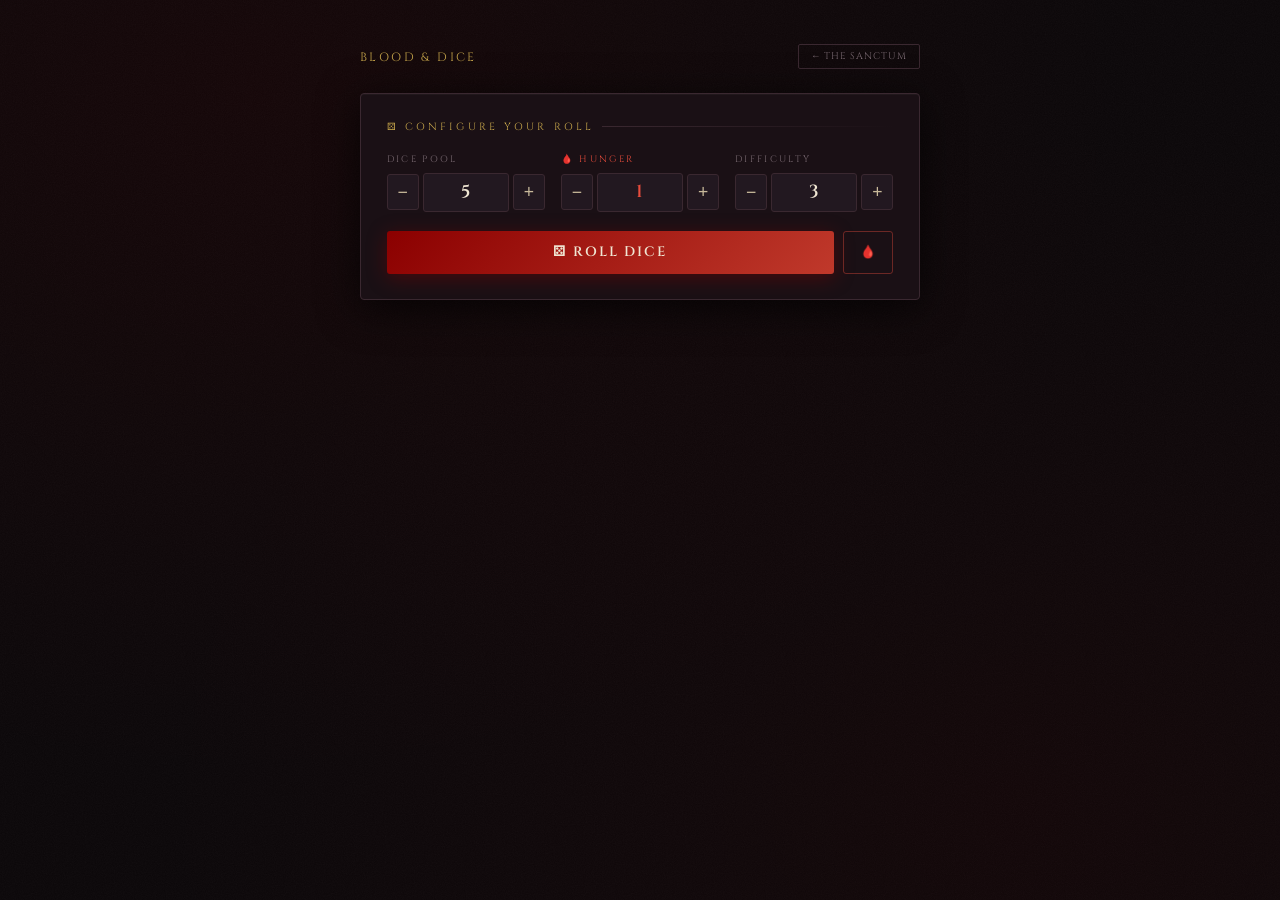
==== apps/dice.html @ d22b2526 "Rework for hosted service" ====
<!DOCTYPE html>
<html lang="en">
<head>
<meta charset="UTF-8">
<meta name="viewport" content="width=device-width, initial-scale=1.0, user-scalable=no">
<title>Blood &amp; Dice — Vampire: the Masquerade</title>
<link rel="stylesheet" href="../shared/style.css">
<style>
  .controls-grid {
    display: grid;
    grid-template-columns: repeat(3, 1fr);
    gap: 1rem;
    margin-bottom: 1.2rem;
  }
  .control-group label {
    display: block;
    font-family: 'Cinzel', serif;
    font-size: 0.58rem;
    letter-spacing: 0.25em;
    text-transform: uppercase;
    color: var(--text-dim);
    margin-bottom: 0.5rem;
  }
  .control-group.hunger label { color: var(--hunger); }
  .control-group.hunger .stepper input { color: var(--hunger); }

  .btn-row { display: flex; gap: 0.6rem; }
  .btn-rouse {
    background: transparent;
    border: 1px solid rgba(231,76,60,0.4);
    border-radius: 3px;
    color: var(--hunger);
    font-family: 'Cinzel', serif;
    font-size: 0.8rem;
    padding: 0.75rem 1rem;
    cursor: pointer;
    transition: all 0.15s;
    -webkit-tap-highlight-color: transparent;
  }
  .btn-rouse:hover  { background: rgba(231,76,60,0.08); border-color: var(--hunger); }
  .btn-rouse:active { transform: scale(0.97); }

  .dice-section { margin-bottom: 0.8rem; }
  .dice-label {
    font-family: 'Cinzel', serif;
    font-size: 0.55rem;
    letter-spacing: 0.25em;
    text-transform: uppercase;
    color: var(--text-dim);
    margin-bottom: 0.5rem;
  }
  .dice-tray { display: flex; flex-wrap: wrap; gap: 8px; }

  .die {
    width: 40px; height: 40px;
    border-radius: 6px;
    display: flex; align-items: center; justify-content: center;
    font-family: 'Cinzel', serif;
    font-size: 1rem; font-weight: 700;
    border: 2px solid;
    position: relative;
    transition: transform 0.15s;
    animation: dieIn 0.2s ease both;
  }
  .die:hover { transform: translateY(-2px) scale(1.05); }
  @keyframes dieIn {
    from { transform: scale(0.5) rotate(-15deg); opacity: 0; }
    to   { transform: scale(1) rotate(0deg); opacity: 1; }
  }

  .die-regular                { background: var(--panel-light); }
  .die-regular.val-10         { border-color: var(--gold);         color: var(--gold);    background: rgba(201,168,76,0.1); }
  .die-regular.success        { border-color: #27ae60;             color: #2ecc71;        background: rgba(46,204,113,0.08); }
  .die-regular.fail           { border-color: var(--border);       color: var(--text-dim); }
  .die-regular.val-1          { border-color: var(--border);       color: var(--text-dim); }
  .die-hunger                 { background: rgba(139,0,0,0.15); }
  .die-hunger.val-10          { border-color: #e67e22;             color: #e67e22;        background: rgba(230,126,34,0.12); }
  .die-hunger.success         { border-color: var(--hunger);       color: var(--hunger);  background: rgba(231,76,60,0.1); }
  .die-hunger.fail            { border-color: rgba(231,76,60,0.3); color: rgba(231,76,60,0.5); }
  .die-hunger.val-1           { border-color: var(--blood-light);  color: var(--blood-light); background: rgba(192,57,43,0.15); }
  .die-skull::after           { content: '☠'; font-size: 0.7rem; position: absolute; bottom: -2px; right: 0; opacity: 0.7; }

  .result-header  { display: flex; align-items: flex-start; justify-content: space-between; margin-bottom: 1rem; }
  .outcome-icon   { width: 44px; height: 44px; border-radius: 6px; display: flex; align-items: center; justify-content: center; font-size: 1.4rem; margin-right: 0.75rem; flex-shrink: 0; }
  .outcome-text   { flex: 1; }
  .outcome-name   { font-family: 'Cinzel Decorative', serif; font-size: clamp(1rem,3.5vw,1.3rem); font-weight: 700; line-height: 1.2; }
  .outcome-desc   { font-size: 0.8rem; color: var(--ivory-dim); font-style: italic; margin-top: 0.2rem; line-height: 1.4; }
  .outcome-count  { text-align: right; }
  .count-big      { font-family: 'Cinzel', serif; font-size: 3rem; font-weight: 700; line-height: 1; }
  .count-vs       { font-family: 'Cinzel', serif; font-size: 0.6rem; letter-spacing: 0.2em; color: var(--text-dim); text-transform: uppercase; }

  .oc-bestial-failure { --oc: var(--blood-light); }
  .oc-total-failure   { --oc: #c0392b; }
  .oc-failure         { --oc: var(--text-dim); }
  .oc-success         { --oc: #2ecc71; }
  .oc-messy-critical  { --oc: #e67e22; }
  .oc-critical        { --oc: var(--gold); }
  .outcome-name  { color: var(--oc); }
  .count-big     { color: var(--oc); }
  .outcome-icon  { border: 1px solid var(--oc); color: var(--oc); }

  .rouse-row     { display: flex; align-items: center; justify-content: space-between; padding: 0.9rem 1.2rem; }
  .rouse-info    { display: flex; align-items: center; gap: 0.75rem; }
  .rouse-title   { font-family: 'Cinzel', serif; font-size: 0.9rem; font-weight: 600; }
  .rouse-sub     { font-size: 0.75rem; color: var(--ivory-dim); font-style: italic; }
  .rouse-die     { width: 44px; height: 44px; border-radius: 6px; border: 2px solid; display: flex; align-items: center; justify-content: center; font-family: 'Cinzel', serif; font-size: 1.2rem; font-weight: 700; }
  .rouse-win     { border-color: #27ae60; color: #2ecc71; background: rgba(46,204,113,0.08); }
  .rouse-lose    { border-color: var(--blood-light); color: var(--hunger); background: rgba(192,57,43,0.1); }
  .rouse-win-card  { border-color: rgba(46,204,113,0.3) !important; }
  .rouse-lose-card { border-color: rgba(192,57,43,0.3) !important; }

  .history-row   { display: flex; align-items: center; justify-content: space-between; padding: 0.5rem 0; border-bottom: 1px solid rgba(58,40,48,0.5); }
  .history-row:last-child { border-bottom: none; }
  .history-outcome { font-family: 'Cinzel', serif; font-size: 0.7rem; font-weight: 600; }
  .history-meta  { font-size: 0.68rem; color: var(--text-dim); font-family: 'Cinzel', serif; }
</style>
</head>
<body>
<div class="page">

  <nav class="back-nav">
    <span class="back-nav-title">Blood &amp; Dice</span>
    <a class="back-btn" href="../index.html">← The Sanctum</a>
  </nav>

  <div class="card">
    <div class="card-title">⚄ Configure Your Roll</div>
    <div class="controls-grid">
      <div class="control-group">
        <label>Dice Pool</label>
        <div class="stepper">
          <button class="step-btn" onclick="adjust('pool',-1)">−</button>
          <input type="number" id="pool" min="1" max="30" value="5" oninput="clamp(this,1,30)">
          <button class="step-btn" onclick="adjust('pool',1)">+</button>
        </div>
      </div>
      <div class="control-group hunger">
        <label>🩸 Hunger</label>
        <div class="stepper">
          <button class="step-btn" onclick="adjust('hunger',-1)">−</button>
          <input type="number" id="hunger" min="0" max="5" value="1" oninput="clamp(this,0,5)">
          <button class="step-btn" onclick="adjust('hunger',1)">+</button>
        </div>
      </div>
      <div class="control-group">
        <label>Difficulty</label>
        <div class="stepper">
          <button class="step-btn" onclick="adjust('difficulty',-1)">−</button>
          <input type="number" id="difficulty" min="1" max="15" value="3" oninput="clamp(this,1,15)">
          <button class="step-btn" onclick="adjust('difficulty',1)">+</button>
        </div>
      </div>
    </div>
    <div class="btn-row">
      <button class="btn btn-primary" id="roll-btn" onclick="doRoll()" style="flex:1">⚄ Roll Dice</button>
      <button class="btn-rouse" onclick="doRouse()" title="Rouse Check">🩸</button>
      <button class="btn btn-secondary" id="reroll-btn" onclick="doRoll()" title="Re-roll" style="display:none;padding:0.75rem 1rem">↺</button>
    </div>
  </div>

  <div class="card animate-in" id="rouse-card" style="display:none; margin-top:1rem;">
    <div class="rouse-row" id="rouse-content"></div>
  </div>

  <div class="card animate-in" id="result-card" style="display:none; margin-top:1rem;">
    <div id="result-content"></div>
  </div>

  <div class="card" id="history-card" style="display:none; margin-top:1rem;">
    <div class="card-title">📜 Roll History</div>
    <div id="history-list"></div>
  </div>

</div>
<script>
function haptic(t) {
  if (!navigator.vibrate) return;
  if (t === 'roll') navigator.vibrate([10,30,20]);
  else navigator.vibrate(8);
}
function d10() { return Math.floor(Math.random()*10)+1; }

function rollV5(pool, hungerCount, difficulty) {
  const hunger = Math.min(hungerCount, pool);
  const dice = [];
  for (let i=0; i<pool-hunger; i++) dice.push({value:d10(), isHunger:false});
  for (let i=0; i<hunger; i++) dice.push({value:d10(), isHunger:true});
  const tens = dice.filter(d=>d.value===10);
  const regularSuccesses = dice.filter(d=>d.value>=6&&d.value<=9).length;
  const critPairs = Math.floor(tens.length/2);
  const totalSuccesses = regularSuccesses + tens.length + critPairs*2;
  const hasHungerTen = tens.some(d=>d.isHunger);
  const hasHungerOne = dice.some(d=>d.isHunger&&d.value===1);
  let outcome;
  if (totalSuccesses >= difficulty) {
    if (critPairs>0 && hasHungerTen) outcome='messy-critical';
    else if (critPairs>0) outcome='critical';
    else outcome='success';
  } else {
    if (hasHungerOne) outcome='bestial-failure';
    else if (totalSuccesses===0) outcome='total-failure';
    else outcome='failure';
  }
  return {dice, totalSuccesses, critPairs, margin:Math.max(0,totalSuccesses-difficulty), outcome, difficulty, poolSize:pool, hungerDice:hunger};
}

const OUTCOMES = {
  'bestial-failure': {label:'Bestial Failure', icon:'☠', desc:'The Beast rears its ugly head. You fail, and something terrible happens.'},
  'total-failure':   {label:'Total Failure',   icon:'✕', desc:'Complete failure. No successes at all.'},
  'failure':         {label:'Failure',          icon:'—', desc:"You didn't meet the difficulty threshold."},
  'success':         {label:'Success',          icon:'✦', desc:'You succeeded at your task.'},
  'messy-critical':  {label:'Messy Critical',   icon:'🩸', desc:'A stunning success — but the Beast leaves its mark.'},
  'critical':        {label:'Critical',         icon:'♛', desc:'An extraordinary success! Critical pairs grant bonus successes.'}
};

function dieClass(die) {
  const b = die.isHunger ? 'die-hunger' : 'die-regular';
  if (die.value===10) return b+' val-10';
  if (die.value>=6) return b+' success';
  if (die.value===1 && die.isHunger) return b+' val-1 die-skull';
  if (die.value===1) return b+' val-1';
  return b+' fail';
}

const history = [];

function adjust(id, delta) {
  haptic('tap');
  const el = document.getElementById(id);
  const limits = {pool:[1,30], hunger:[0,5], difficulty:[1,15]};
  const [min,max] = limits[id];
  el.value = Math.max(min, Math.min(max, parseInt(el.value||0)+delta));
}
function clamp(el, min, max) {
  const v = parseInt(el.value);
  if (!isNaN(v)) el.value = Math.max(min, Math.min(max, v));
}

function doRoll() {
  haptic('roll');
  const pool = parseInt(document.getElementById('pool').value)||5;
  const hunger = parseInt(document.getElementById('hunger').value)||0;
  const difficulty = parseInt(document.getElementById('difficulty').value)||3;
  const btn = document.getElementById('roll-btn');
  btn.disabled = true; btn.textContent = 'Rolling…';
  setTimeout(() => {
    const r = rollV5(pool, hunger, difficulty);
    history.unshift(r);
    if (history.length>20) history.pop();
    renderResult(r);
    renderHistory();
    btn.disabled = false;
    btn.innerHTML = '⚄ Roll Dice';
    document.getElementById('reroll-btn').style.display = '';
  }, 120);
}

function doRouse() {
  haptic('roll');
  const v = d10();
  const win = v >= 6;
  const card = document.getElementById('rouse-card');
  card.style.display = '';
  card.className = 'card animate-in ' + (win ? 'rouse-win-card' : 'rouse-lose-card');
  document.getElementById('rouse-content').innerHTML =
    '<div class="rouse-info"><span style="font-size:1.2rem">' + (win?'✦':'🩸') + '</span>' +
    '<div><div class="rouse-title">Rouse Check</div>' +
    '<div class="rouse-sub">' + (win?'Success — No Hunger increase':'Failure — Hunger rises by 1') + '</div></div></div>' +
    '<div class="rouse-die ' + (win?'rouse-win':'rouse-lose') + '">' + v + '</div>';
}

function renderResult(r) {
  const meta = OUTCOMES[r.outcome];
  const oc = r.outcome;
  const sorted = [...r.dice].sort((a,b) => {
    const rank = d => d.value===10?3:d.value>=6?2:1;
    return rank(b)-rank(a) || (a.isHunger?1:0)-(b.isHunger?1:0);
  });
  const diceHTML = sorted.map((d,i) =>
    '<div class="die '+dieClass(d)+'" style="animation-delay:'+i*40+'ms">'+(d.value===10?'10':d.value)+'</div>'
  ).join('');
  const regularCount = r.poolSize - r.hungerDice;
  const diceDesc = [
    regularCount>0 ? regularCount+' regular' : '',
    r.hungerDice>0 ? '<span style="color:var(--hunger)">'+r.hungerDice+' hunger</span>' : ''
  ].filter(Boolean).join(' + ');
  let badges = '<span class="badge badge-neutral">'+r.totalSuccesses+' success'+(r.totalSuccesses!==1?'es':'')+'</span>';
  if (r.critPairs>0) badges += '<span class="badge badge-gold">'+r.critPairs+' critical pair'+(r.critPairs>1?'s':'')+'</span>';
  if (r.margin>0) badges += '<span class="badge badge-green">+'+r.margin+' margin</span>';

  const card = document.getElementById('result-card');
  card.style.display = '';
  card.className = 'card animate-in';
  document.getElementById('result-content').innerHTML =
    '<div class="result-header oc-'+oc+'">' +
    '<div class="outcome-icon">'+meta.icon+'</div>' +
    '<div class="outcome-text"><div class="outcome-name">'+meta.label+'</div><div class="outcome-desc">'+meta.desc+'</div></div>' +
    '<div class="outcome-count oc-'+oc+'"><div class="count-big">'+r.totalSuccesses+'</div><div class="count-vs">vs '+r.difficulty+'</div></div>' +
    '</div><div class="divider"></div>' +
    '<div class="dice-section"><div class="dice-label">'+diceDesc+'</div><div class="dice-tray">'+diceHTML+'</div></div>' +
    '<div class="badges">'+badges+'</div>';
  void card.offsetWidth;
}

function renderHistory() {
  if (history.length < 2) return;
  document.getElementById('history-card').style.display = '';
  const colorMap = {'bestial-failure':'var(--blood-light)','total-failure':'#c0392b','failure':'var(--text-dim)','success':'#2ecc71','messy-critical':'#e67e22','critical':'var(--gold)'};
  document.getElementById('history-list').innerHTML = history.slice(1,8).map(r => {
    const meta = OUTCOMES[r.outcome];
    return '<div class="history-row"><span class="history-outcome" style="color:'+colorMap[r.outcome]+'">'+meta.icon+' '+meta.label+'</span><span class="history-meta">'+r.totalSuccesses+' vs '+r.difficulty+' · '+r.poolSize+'d ('+r.hungerDice+'h)</span></div>';
  }).join('');
}
</script>
</body>
</html>
---- shared/style.css ----
/* ============================================================
   The Sanctum — Shared Stylesheet
   Vampire: the Masquerade 5th Edition Tools
   ============================================================ */

/* ── Google Fonts ── */
@import url('https://fonts.googleapis.com/css2?family=Cinzel+Decorative:wght@700;900&family=Cinzel:wght@400;600&family=Cormorant+Garamond:ital,wght@0,300;0,400;0,600;1,300;1,400&family=Courier+Prime:ital@0;1&family=IM+Fell+English:ital@0;1&display=swap');

/* ── Design Tokens ── */
:root {
  --blood:        #8b0000;
  --blood-light:  #c0392b;
  --blood-pale:   #3d0000;
  --gold:         #c9a84c;
  --gold-light:   #e8c97e;
  --ivory:        #f0e6d3;
  --ivory-dim:    #c8b99a;
  --shadow:       #0a0608;
  --dark:         #110c0e;
  --panel:        #1a1015;
  --panel-light:  #221820;
  --border:       #3a2830;
  --hunger:       #e74c3c;
  --text-dim:     #7a6a72;
  --green:        #2ecc71;
  --green-dim:    #27ae60;
}

/* ── Reset ── */
*, *::before, *::after { box-sizing: border-box; margin: 0; padding: 0; }
html { scroll-behavior: smooth; }

/* ── Body ── */
body {
  background: var(--shadow);
  color: var(--ivory);
  font-family: 'IM Fell English', Georgia, serif;
  min-height: 100vh;
  background-image:
    radial-gradient(ellipse at 20% 10%, rgba(139,0,0,0.08) 0%, transparent 60%),
    radial-gradient(ellipse at 80% 90%, rgba(139,0,0,0.06) 0%, transparent 60%),
    url("data:image/svg+xml,%3Csvg xmlns='http://www.w3.org/2000/svg' width='300' height='300'%3E%3Cfilter id='noise'%3E%3CfeTurbulence type='fractalNoise' baseFrequency='0.9' numOctaves='4' stitchTiles='stitch'/%3E%3CfeColorMatrix type='saturate' values='0'/%3E%3C/filter%3E%3Crect width='300' height='300' filter='url(%23noise)' opacity='0.04'/%3E%3C/svg%3E");
  overflow-x: hidden;
}

/* ── Page wrapper ── */
.page {
  display: flex;
  flex-direction: column;
  align-items: center;
  padding: 2rem 1rem 4rem;
}

/* ── Header ── */
.site-header {
  text-align: center;
  margin-bottom: 2.5rem;
  width: 100%;
  max-width: 560px;
}
.site-header::after {
  content: '';
  display: block;
  width: 200px;
  height: 1px;
  background: linear-gradient(90deg, transparent, var(--gold), transparent);
  margin: 1rem auto 0;
}
.title-sub {
  font-family: 'Cinzel', serif;
  font-size: 0.7rem;
  letter-spacing: 0.35em;
  color: var(--gold);
  text-transform: uppercase;
  margin-bottom: 0.4rem;
}
h1 {
  font-family: 'Cinzel Decorative', serif;
  font-size: clamp(1.4rem, 5vw, 2.4rem);
  font-weight: 900;
  color: var(--ivory);
  line-height: 1.1;
  text-shadow: 0 0 40px rgba(139,0,0,0.6);
}
h1 span { color: var(--blood-light); }

/* ── Back nav ── */
.back-nav {
  display: flex;
  align-items: center;
  justify-content: space-between;
  width: 100%;
  max-width: 560px;
  padding: 0.75rem 0 1.5rem;
}
.back-nav-title {
  font-family: 'Cinzel', serif;
  font-size: 0.75rem;
  letter-spacing: 0.2em;
  text-transform: uppercase;
  color: var(--gold);
}
.back-btn {
  font-family: 'Cinzel', serif;
  font-size: 0.6rem;
  letter-spacing: 0.1em;
  text-transform: uppercase;
  color: var(--text-dim);
  background: transparent;
  border: 1px solid var(--border);
  border-radius: 2px;
  padding: 5px 12px;
  cursor: pointer;
  text-decoration: none;
  transition: all 0.15s;
  -webkit-tap-highlight-color: transparent;
  touch-action: manipulation;
}
.back-btn:hover  { border-color: var(--blood-light); color: var(--hunger); }
.back-btn:active { transform: scale(0.95); }

/* ── Card ── */
.card {
  background: var(--panel);
  border: 1px solid var(--border);
  border-radius: 4px;
  padding: 1.6rem;
  width: 100%;
  max-width: 560px;
  box-shadow: 0 8px 40px rgba(0,0,0,0.7), inset 0 1px 0 rgba(255,255,255,0.03);
  position: relative;
}
.card + .card { margin-top: 1rem; }

.card-title {
  font-family: 'Cinzel', serif;
  font-size: 0.65rem;
  letter-spacing: 0.3em;
  color: var(--gold);
  text-transform: uppercase;
  margin-bottom: 1.2rem;
  display: flex;
  align-items: center;
  gap: 0.5rem;
}
.card-title::after {
  content: '';
  flex: 1;
  height: 1px;
  background: linear-gradient(90deg, var(--border), transparent);
}

/* ── Divider ── */
.divider {
  height: 1px;
  background: linear-gradient(90deg, transparent, var(--border), transparent);
  margin: 0.8rem 0;
}

/* ── Buttons ── */
.btn {
  border: none;
  border-radius: 3px;
  cursor: pointer;
  font-family: 'Cinzel', serif;
  font-size: 0.8rem;
  letter-spacing: 0.1em;
  padding: 0.75rem 1.2rem;
  transition: all 0.15s;
  display: flex;
  align-items: center;
  justify-content: center;
  gap: 0.5rem;
  -webkit-tap-highlight-color: transparent;
  touch-action: manipulation;
}
.btn:active { transform: scale(0.97); }

.btn-primary {
  width: 100%;
  background: linear-gradient(135deg, var(--blood) 0%, var(--blood-light) 100%);
  color: var(--ivory);
  text-transform: uppercase;
  letter-spacing: 0.15em;
  font-size: 0.85rem;
  font-weight: 600;
  box-shadow: 0 4px 20px rgba(139,0,0,0.4);
}
.btn-primary:hover  { box-shadow: 0 4px 28px rgba(192,57,43,0.6); filter: brightness(1.1); }
.btn-primary:active { box-shadow: 0 2px 10px rgba(139,0,0,0.5); }

.btn-secondary {
  background: var(--panel-light);
  border: 1px solid var(--border);
  color: var(--ivory-dim);
}
.btn-secondary:hover  { border-color: var(--gold); color: var(--gold); }
.btn-secondary:active { border-color: var(--blood); color: var(--hunger); }

/* ── Stepper ── */
.stepper {
  display: flex;
  align-items: center;
  gap: 4px;
}
.stepper input {
  flex: 1;
  background: var(--panel-light);
  border: 1px solid var(--border);
  border-radius: 3px;
  color: var(--ivory);
  font-family: 'Cinzel', serif;
  font-size: 1.1rem;
  font-weight: 600;
  text-align: center;
  padding: 0.4rem 0.2rem;
  -moz-appearance: textfield;
  appearance: textfield;
}
.stepper input::-webkit-outer-spin-button,
.stepper input::-webkit-inner-spin-button { -webkit-appearance: none; }
.stepper input:focus { outline: none; border-color: var(--gold); }

.step-btn {
  background: var(--panel-light);
  border: 1px solid var(--border);
  border-radius: 3px;
  color: var(--ivory-dim);
  cursor: pointer;
  width: 32px;
  height: 36px;
  display: flex;
  align-items: center;
  justify-content: center;
  font-size: 1.1rem;
  transition: background 0.15s, color 0.15s, border-color 0.15s;
  flex-shrink: 0;
  -webkit-tap-highlight-color: transparent;
  touch-action: manipulation;
}
.step-btn:hover  { background: var(--border); color: var(--gold); border-color: var(--gold); }
.step-btn:active { transform: scale(0.93); }

/* ── Badges ── */
.badges { display: flex; flex-wrap: wrap; gap: 0.4rem; margin-top: 0.6rem; }
.badge {
  font-family: 'Cinzel', serif;
  font-size: 0.6rem;
  letter-spacing: 0.1em;
  padding: 0.2rem 0.6rem;
  border-radius: 20px;
  border: 1px solid;
  text-transform: uppercase;
}
.badge-neutral { border-color: var(--border);                color: var(--text-dim); }
.badge-gold    { border-color: rgba(201,168,76,0.5);         color: var(--gold);     background: rgba(201,168,76,0.08); }
.badge-green   { border-color: rgba(46,204,113,0.4);         color: var(--green);    background: rgba(46,204,113,0.06); }

/* ── Loading state ── */
.loading {
  font-family: 'IM Fell English', serif;
  font-style: italic;
  color: var(--text-dim);
  text-align: center;
  padding: 2rem 0;
  font-size: 0.95rem;
}

/* ── Animations ── */
@keyframes fadeSlide {
  from { opacity: 0; transform: translateY(10px); }
  to   { opacity: 1; transform: translateY(0); }
}
.animate-in { animation: fadeSlide 0.25s ease both; }
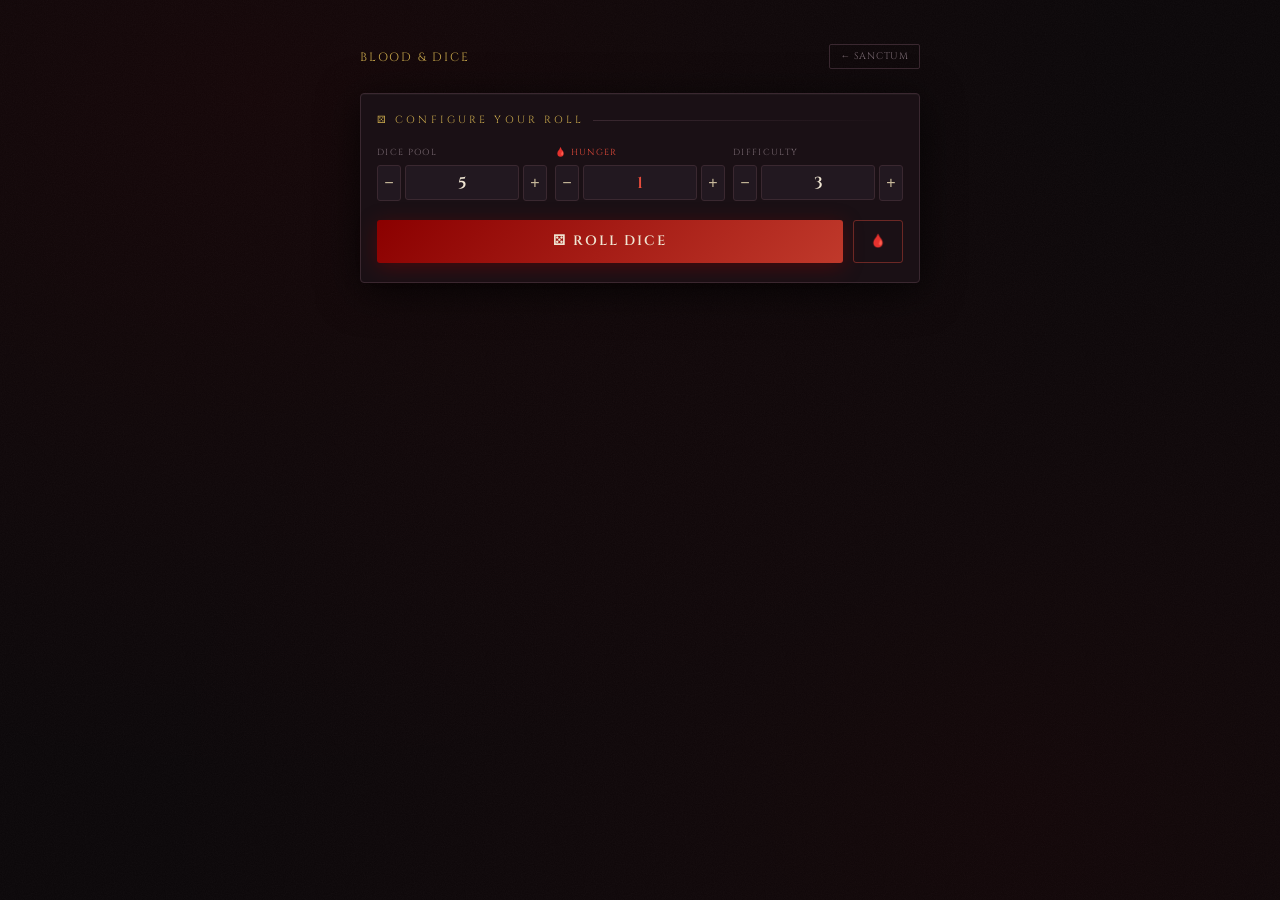
==== commit a28c753e: "Style fixes" ====
--- a/apps/dice.html
+++ b/apps/dice.html
@@ -6,20 +6,28 @@
 <title>Blood &amp; Dice — Vampire: the Masquerade</title>
 <link rel="stylesheet" href="../shared/style.css">
 <style>
+  /* Tighter card padding on narrow screens */
+  .card { padding: 1.2rem 1rem; }
+  /* Narrower steppers to fit 3 columns on phone */
+  .step-btn { width: 24px; font-size: 1rem; }
+  .stepper input { font-size: 1rem; padding: 0.35rem 0; min-width: 0; }
   .controls-grid {
     display: grid;
     grid-template-columns: repeat(3, 1fr);
-    gap: 1rem;
+    gap: 0.5rem;
     margin-bottom: 1.2rem;
   }
   .control-group label {
     display: block;
     font-family: 'Cinzel', serif;
-    font-size: 0.58rem;
-    letter-spacing: 0.25em;
+    font-size: 0.55rem;
+    letter-spacing: 0.15em;
     text-transform: uppercase;
     color: var(--text-dim);
-    margin-bottom: 0.5rem;
+    margin-bottom: 0.4rem;
+    white-space: nowrap;
+    overflow: hidden;
+    text-overflow: ellipsis;
   }
   .control-group.hunger label { color: var(--hunger); }
   .control-group.hunger .stepper input { color: var(--hunger); }
@@ -120,7 +128,7 @@
 
   <nav class="back-nav">
     <span class="back-nav-title">Blood &amp; Dice</span>
-    <a class="back-btn" href="../index.html">← The Sanctum</a>
+    <a class="back-btn" href="../index.html">← Sanctum</a>
   </nav>
 
   <div class="card">
--- a/shared/style.css
+++ b/shared/style.css
@@ -92,29 +92,37 @@
   width: 100%;
   max-width: 560px;
   padding: 0.75rem 0 1.5rem;
+  gap: 0.5rem;
+  min-width: 0;
 }
 .back-nav-title {
   font-family: 'Cinzel', serif;
-  font-size: 0.75rem;
-  letter-spacing: 0.2em;
+  font-size: clamp(0.6rem, 3vw, 0.75rem);
+  letter-spacing: 0.15em;
   text-transform: uppercase;
   color: var(--gold);
+  min-width: 0;
+  overflow: hidden;
+  text-overflow: ellipsis;
+  white-space: nowrap;
 }
 .back-btn {
   font-family: 'Cinzel', serif;
   font-size: 0.6rem;
-  letter-spacing: 0.1em;
+  letter-spacing: 0.08em;
   text-transform: uppercase;
   color: var(--text-dim);
   background: transparent;
   border: 1px solid var(--border);
   border-radius: 2px;
-  padding: 5px 12px;
+  padding: 5px 10px;
   cursor: pointer;
   text-decoration: none;
   transition: all 0.15s;
   -webkit-tap-highlight-color: transparent;
   touch-action: manipulation;
+  flex-shrink: 0;
+  white-space: nowrap;
 }
 .back-btn:hover  { border-color: var(--blood-light); color: var(--hunger); }
 .back-btn:active { transform: scale(0.95); }
